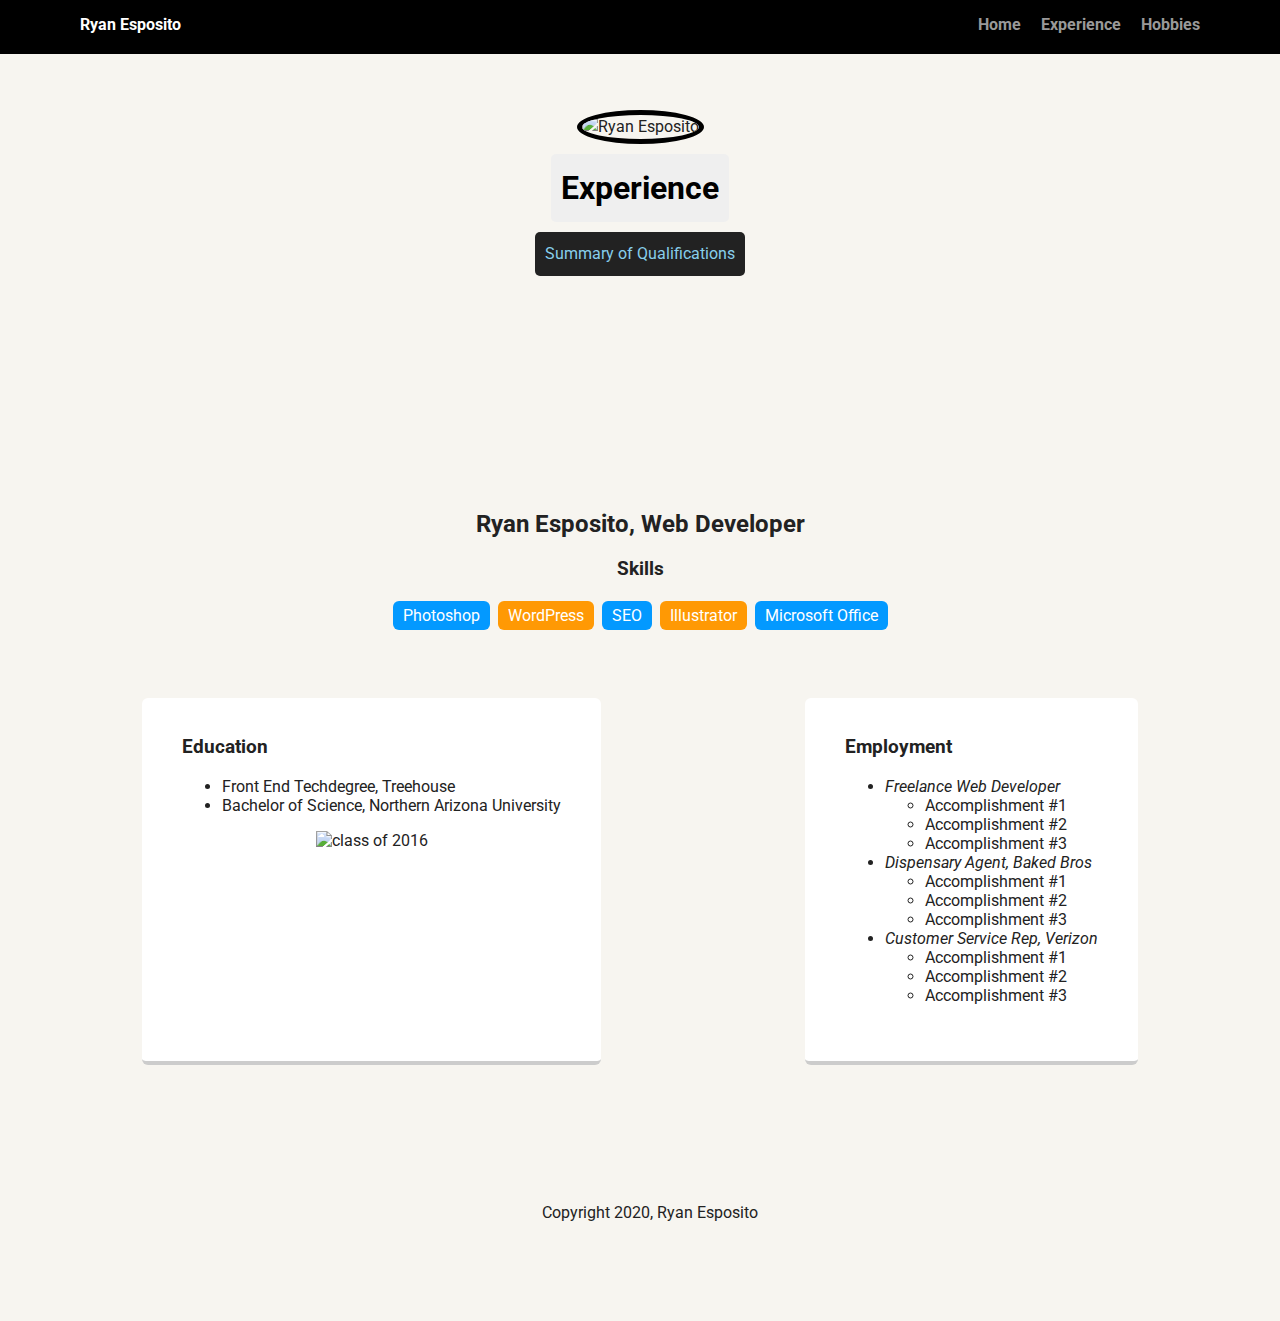
==== experience.html @ fe4cd0f0 "Add files via upload" ====
<!doctype html>
<html lang="en">

<head>
    <meta charset="utf-8">
    <title>Experience &vert; Ryan Esposito</title>
    <meta name="viewport" content="width=device-width, initial-scale=1.0">
    <link rel="stylesheet" href="styles.css">
    <link href="https://fonts.googleapis.com/css?family=Muli%7CRoboto:400,300,500,700,900" rel="stylesheet">
</head>

<body>

    <nav class="main-nav">
        <ul class="nav">
            <li class="name">Ryan Esposito</li>
            <li><a href="index.html">Home</a></li>
            <li><a href="experience.html">Experience</a></li>
            <li><a href="hobbies.html">Hobbies</a></li>
        </ul>
    </nav>

    <header>
        <img src="images/tux.jpg" alt="Ryan Esposito" class="profile-image">
        <h1 class="tag name">Experience</h1>
        <p class="tag location">Summary of Qualifications</p>
    </header>

    <main class="experience">
        <h2>Ryan Esposito, Web Developer</h2>
        <h3 class="section-title">Skills</h3>
        <ul class="skills">
            <li>Photoshop</li>
            <li>WordPress</li>
            <li>SEO</li>
            <li>Illustrator</li>
            <li>Microsoft Office</li>
        </ul>
        <main class="flex">
            <section class="card">
            <h3>Education</h3>
                <ul class="education">
                    <li><span>Front End Techdegree,</span> Treehouse</li>
                    <li><span>Bachelor of Science,</span> Northern Arizona University</li>
                </ul>
            <center>
                <img src="images/2016.jpg" alt="class of 2016">
            </center>
            </section>

            <section class="card">
            <h3>Employment</h3>
                <ul class="employment">
                    <li><i><span>Freelance Web Developer</span></i>
                        <ul>
                            <li>Accomplishment #1</li>
                            <li>Accomplishment #2</li>
                            <li>Accomplishment #3</li>
                        </ul>
                    </li>
                    <li><i><span>Dispensary Agent,</span> Baked Bros</i>
                        <ul>
                            <li>Accomplishment #1</li>
                            <li>Accomplishment #2</li>
                            <li>Accomplishment #3</li>
                        </ul>
                    </li>
                    <li><i><span>Customer Service Rep,</span> Verizon</i>
                        <ul>
                            <li>Accomplishment #1</li>
                            <li>Accomplishment #2</li>
                            <li>Accomplishment #3</li>
                        </ul>
                    </li>
                </ul>
            </section>

        </main>
        <footer>
            <ul>
                <li><a href="https://github.com/rwe20" class="social github" target="_blank">GitHub</a></li>
            </ul>
            <p class="copyright">Copyright 2020, Ryan Esposito</p>
        </footer>
</body>

</html>
---- styles.css ----
/* Global Layout Set-up */
* { 
  box-sizing: border-box;
}
  
body {
  margin: 0;
  padding: 0;
  text-align: center;
  font-family: 'Roboto', sans-serif;
  color: #222;
  background: #f7f5f0;
}
/* Link Styles */

a {
  text-decoration: none;
  color: #999;
}
a:hover {
  color: #6633ff;
}

/* Section Styles */

.main-nav {
  width: 100%;
  background: black;
  min-height: 30px;
  padding: 10px;
  position: fixed;
  text-align: center;
}
.nav {
  display: flex;
  justify-content: space-around;
  font-weight: 700;
  list-style-type: none;
  margin: 0 auto;
  padding: 0;
}

.nav .name {
    display: block;
    margin-right: auto;
    color: white;
}
.nav li {
  padding: 5px 10px 10px 10px;
}
.nav a {
  transition: all .5s;
}
.nav a:hover {
  color: white
}

header {
  text-align: center;
  background: url('images/glendale.jpg') no-repeat top center ;
  background-size: cover;
  overflow: hidden;
  padding-top: 60px;
}
header {
  line-height: 1.5;
}
header .profile-image {
  margin-top: 50px;
  width: 150px;
  height: 150px;
  border-radius: 50%;
  border: 5px solid black;
  transition: all .5s;
}
header .profile-image:hover {
  transform: scale(1.5) rotate(360deg);
}
.tag {
  background-color: #efefef;
  color: black;
  padding: 10px;
  border-radius: 5px;
  display: table;
  margin: 10px auto;
} 
.location {
  background-color: #222;
  color: skyblue;
}
.card {
  margin: 30px;
  padding: 20px 40px 40px;
  max-width: 500px;
  text-align: left;
  background: #fff;
  border-bottom: 4px solid #ccc;
  border-radius: 6px;
  transition: all .5s;
}
.card:hover {
  border-color: skyblue;
}

ul.skills {
  padding: 0;
  text-align: center;
}

.skills li {
  border-radius: 6px;
  display: inline-block;
  background: #ff9904;
  color: white;
  padding: 5px 10px;
  margin: 2px;
}

.skills li:nth-child(odd) {
  background: #0399ff;
}

footer {
  width: 100%;
  min-height: 30px;
  padding: 20px 0 40px 20px;
}

footer .copyright {
  top: -8px;
  font-size: .75em;
}

footer ul {
  list-style-type: none;
  margin: 0;
  padding: 0;
}

footer ul li {
  display: inline-block;
}

a.social {
  display: inline-block;
  text-indent: -9999px;
  margin-left: 5px;
  width: 30px;
  height: 30px;
  background-size: 30px 30px;
  opacity: .4;
  transition: all .5s;
}
a.twitter {
  background-image: url(images/twitter.svg);
}
a.linkedin {
  background-image: url(images/linkedin.svg);
}
a.github {
  background-image: url(images/github.svg);
}
a.social:hover {
  opacity: 1;
}
.clearfix {
  clear: both;
}

/* Styles for larger screens */
@media screen and (min-width: 720px) {
  
  .flex {
      display: -ms-flexbox;      /* TWEENER - IE 10 */
      display: flex; 
      max-width: 1200px;
      -ms-flex-pack: distribute;
      justify-content: space-around;
      margin: 0 auto;
  }

  header {
    min-height: 470px;
  }

  .nav {
    max-width: 1200px;
    padding: 0 30px;
  }


  main {
    padding-top: 20px;
  }

  main p {
    line-height: 1.6em;
  }

  footer {
    font-size: 1.3em;
    max-width: 1200px;
    margin: 40px auto;
  }

  .content {
    display: flex;
    flex-flow: row nowrap;
    align-content: center;
  }
}
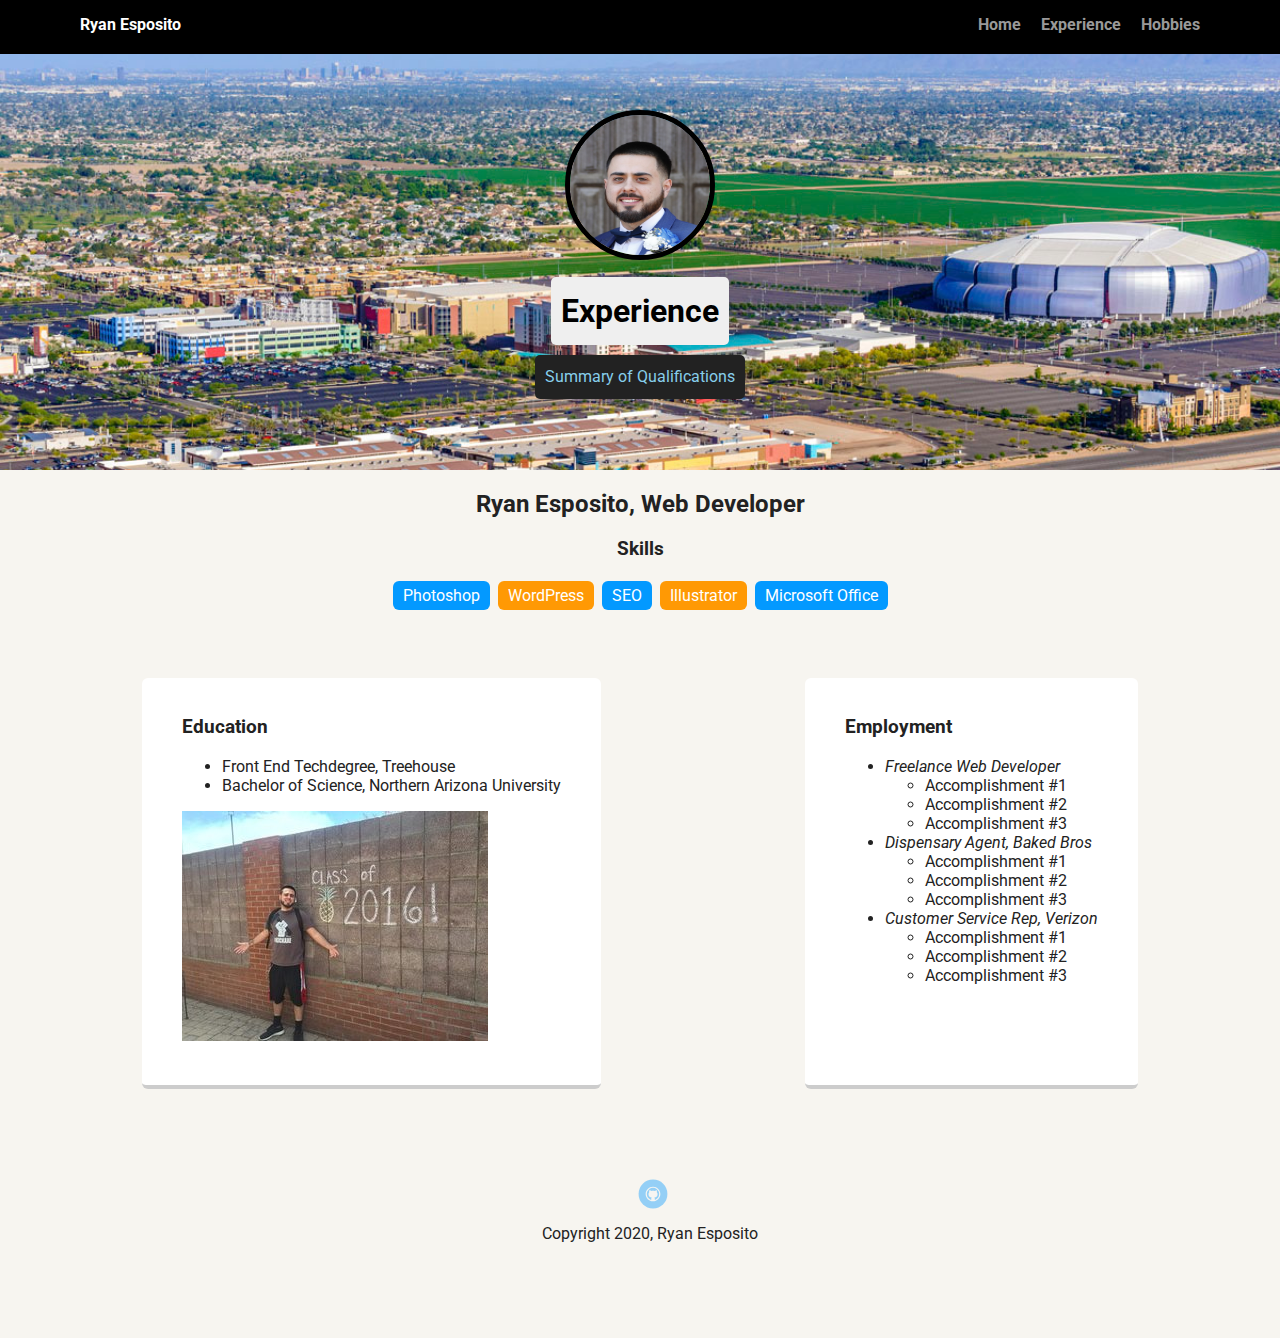
==== commit 86c9dca5: "Update experience.html" ====
--- a/experience.html
+++ b/experience.html
@@ -26,7 +26,6 @@
         <p class="tag location">Summary of Qualifications</p>
     </header>
 
-    <main class="experience">
         <h2>Ryan Esposito, Web Developer</h2>
         <h3 class="section-title">Skills</h3>
         <ul class="skills">
@@ -43,9 +42,9 @@
                     <li><span>Front End Techdegree,</span> Treehouse</li>
                     <li><span>Bachelor of Science,</span> Northern Arizona University</li>
                 </ul>
-            <center>
-                <img src="images/2016.jpg" alt="class of 2016">
-            </center>
+          
+                <img src="images/2016.jpg" alt="class of 2016" class="center">
+            
             </section>
 
             <section class="card">
@@ -84,4 +83,4 @@
         </footer>
 </body>
 
-</html>+</html>
